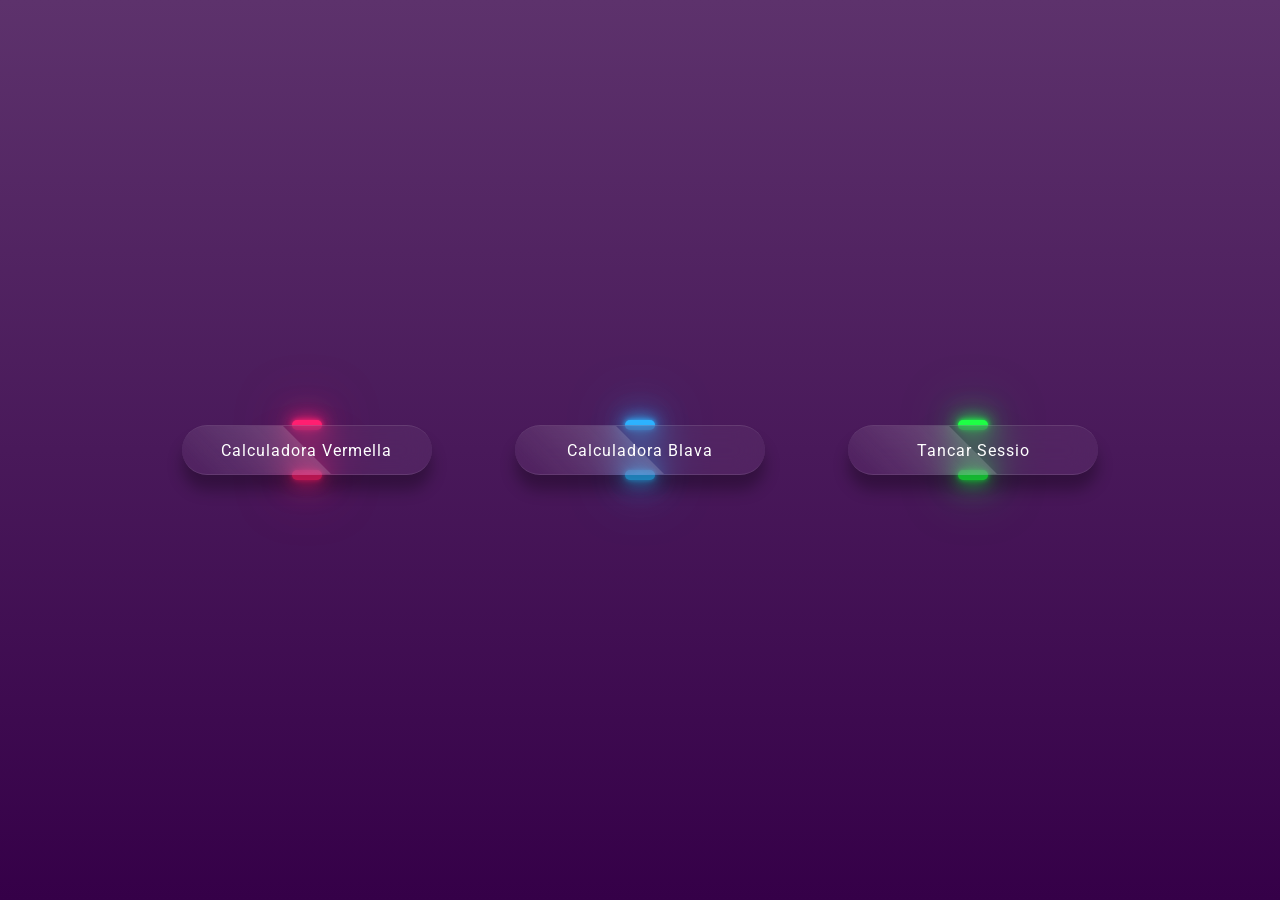
==== Calcs/Selector/index.html @ 14b6d0a1 "Changin" ====
<!DOCTYPE html>
<html lang="en" >
<head>
  <meta charset="UTF-8">
  <title>CodePen - CSS Glassmorphism Button Hover Effects | Glass Morphism</title>
  <link rel="stylesheet" href="./style.css">

</head>
<body>
<!-- partial:index.partial.html -->
<head>
	<meta charset="UTF-8">
	<meta http-equiv="X-UA-Compatible" content="IE=edge">
	<meta name="viewport" content="width=device-width, initial-scale=1.0">
	<title>Glassmorphism button</title>
</head>

<body>
	<div class="container">
		<div class="btn"><a href="https://calc.altex.page/Calcs/RedCalc/">Calculadora Vermella</a></div>
		<div class="btn"><a href="https://calc.altex.page/Calcs/BlueCalc/" >Calculadora Blava</a></div>
				<div class="btn"><a href="#" >Tancar Sessio</a></div>

	</div>		
</body>
<!-- partial -->
  
</body>
</html>
---- Calcs/Selector/style.css ----
@import url("https://fonts.googleapis.com/css2?family=Poppins:wght@400;500;600;700;800;900&family=Roboto:wght@400;500;700&display=swap");

* {
	margin: 0;
	padding: 0;
	box-sizing: border-box;
	font-family: "Roboto", sans-serif;
}
body {
	position: relative;
	display: flex;
	justify-content: center;
	align-items: center;
	min-height: 100vh;
	background: linear-gradient(to bottom, #5d326c, #350048); /*fiolet*/
}
.container {
	width: 1000px;
	display: flex;
	flex-wrap: wrap;
	justify-content: space-around;
}
.container .btn {
	position: relative;
	top: 0;
	left: 0;
	width: 250px;
	height: 50px;
	margin: 0;
	display: flex;
	justify-content: center;
	align-items: center;
}
.container .btn a {
	position: absolute;
	top: 0;
	left: 0;
	width: 100%;
	height: 100%;
	display: flex;
	justify-content: center;
	align-items: center;
	background: rgba(255, 255, 255, 0.05);
	box-shadow: 0 15px 15px rgba(0, 0, 0, 0.3);
	border-bottom: 1px solid rgba(255, 255, 255, 0.1);
	border-top: 1px solid rgba(255, 255, 255, 0.1);
	border-radius: 30px;
	padding: 10px;
	letter-spacing: 1px;
	text-decoration: none;
	overflow: hidden;
	color: #fff;
	font-weight: 400px;
	z-index: 1;
	transition: 0.5s;
	backdrop-filter: blur(15px);
}
.container .btn:hover a {
	letter-spacing: 3px;
}
.container .btn a::before {
	content: "";
	position: absolute;
	top: 0;
	left: 0;
	width: 50%;
	height: 100%;
	background: linear-gradient(to left, rgba(255, 255, 255, 0.15), transparent);
	transform: skewX(45deg) translate(0);
	transition: 0.5s;
	filter: blur(0px);
}
.container .btn:hover a::before {
	transform: skewX(45deg) translate(200px);
}
.container .btn::before {
	content: "";
	position: absolute;
	left: 50%;
	transform: translatex(-50%);
	bottom: -5px;
	width: 30px;
	height: 10px;
	background: #f00;
	border-radius: 10px;
	transition: 0.5s;
	transition-delay: 0.5;
}
.container .btn:hover::before /*lightup button*/ {
	bottom: 0;
	height: 50%;
	width: 80%;
	border-radius: 30px;
}

.container .btn::after {
	content: "";
	position: absolute;
	left: 50%;
	transform: translatex(-50%);
	top: -5px;
	width: 30px;
	height: 10px;
	background: #f00;
	border-radius: 10px;
	transition: 0.5s;
	transition-delay: 0.5;
}
.container .btn:hover::after /*lightup button*/ {
	top: 0;
	height: 50%;
	width: 80%;
	border-radius: 30px;
}
.container .btn:nth-child(1)::before, /*chnage 1*/
.container .btn:nth-child(1)::after {
	background: #ff1f71;
	box-shadow: 0 0 5px #ff1f71, 0 0 15px #ff1f71, 0 0 30px #ff1f71,
		0 0 60px #ff1f71;
}
.container .btn:nth-child(2)::before, /* 2*/
.container .btn:nth-child(2)::after {
	background: #2db2ff;
	box-shadow: 0 0 5px #2db2ff, 0 0 15px #2db2ff, 0 0 30px #2db2ff,
		0 0 60px #2db2ff;
}
.container .btn:nth-child(3)::before, /* 3*/
.container .btn:nth-child(3)::after {
	background: #1eff45;
	box-shadow: 0 0 5px #1eff45, 0 0 15px #1eff45, 0 0 30px #1eff45,
		0 0 60px #1eff45;
}
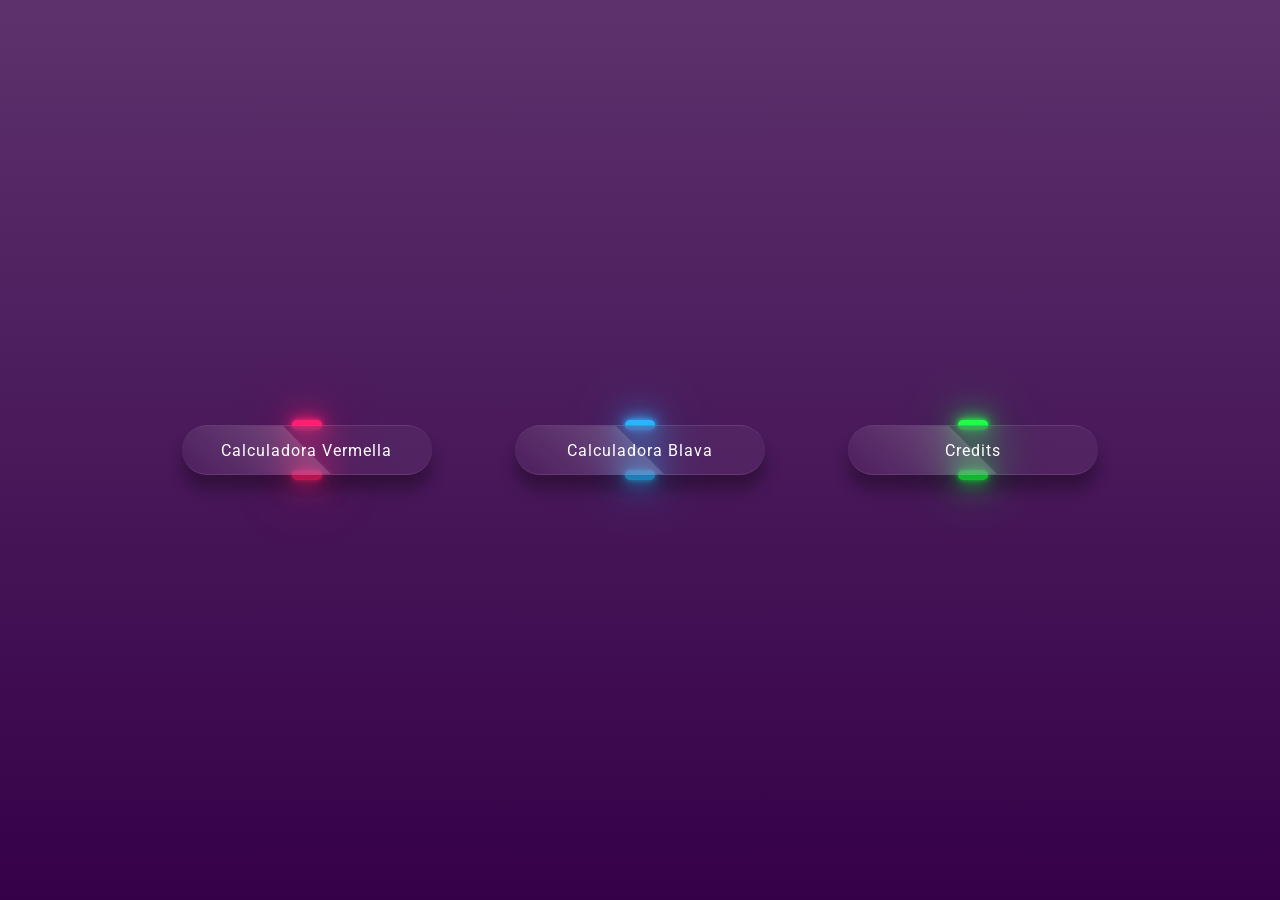
==== commit 23f5698c: "Changed from Close session to credits" ====
--- a/Calcs/Selector/index.html
+++ b/Calcs/Selector/index.html
@@ -19,7 +19,7 @@
 	<div class="container">
 		<div class="btn"><a href="https://calc.altex.page/Calcs/RedCalc/">Calculadora Vermella</a></div>
 		<div class="btn"><a href="https://calc.altex.page/Calcs/BlueCalc/" >Calculadora Blava</a></div>
-				<div class="btn"><a href="#" >Tancar Sessio</a></div>
+				<div class="btn"><a href="https://calc.altex.page/Calcs/Credits/" >Credits</a></div>
 
 	</div>		
 </body>
